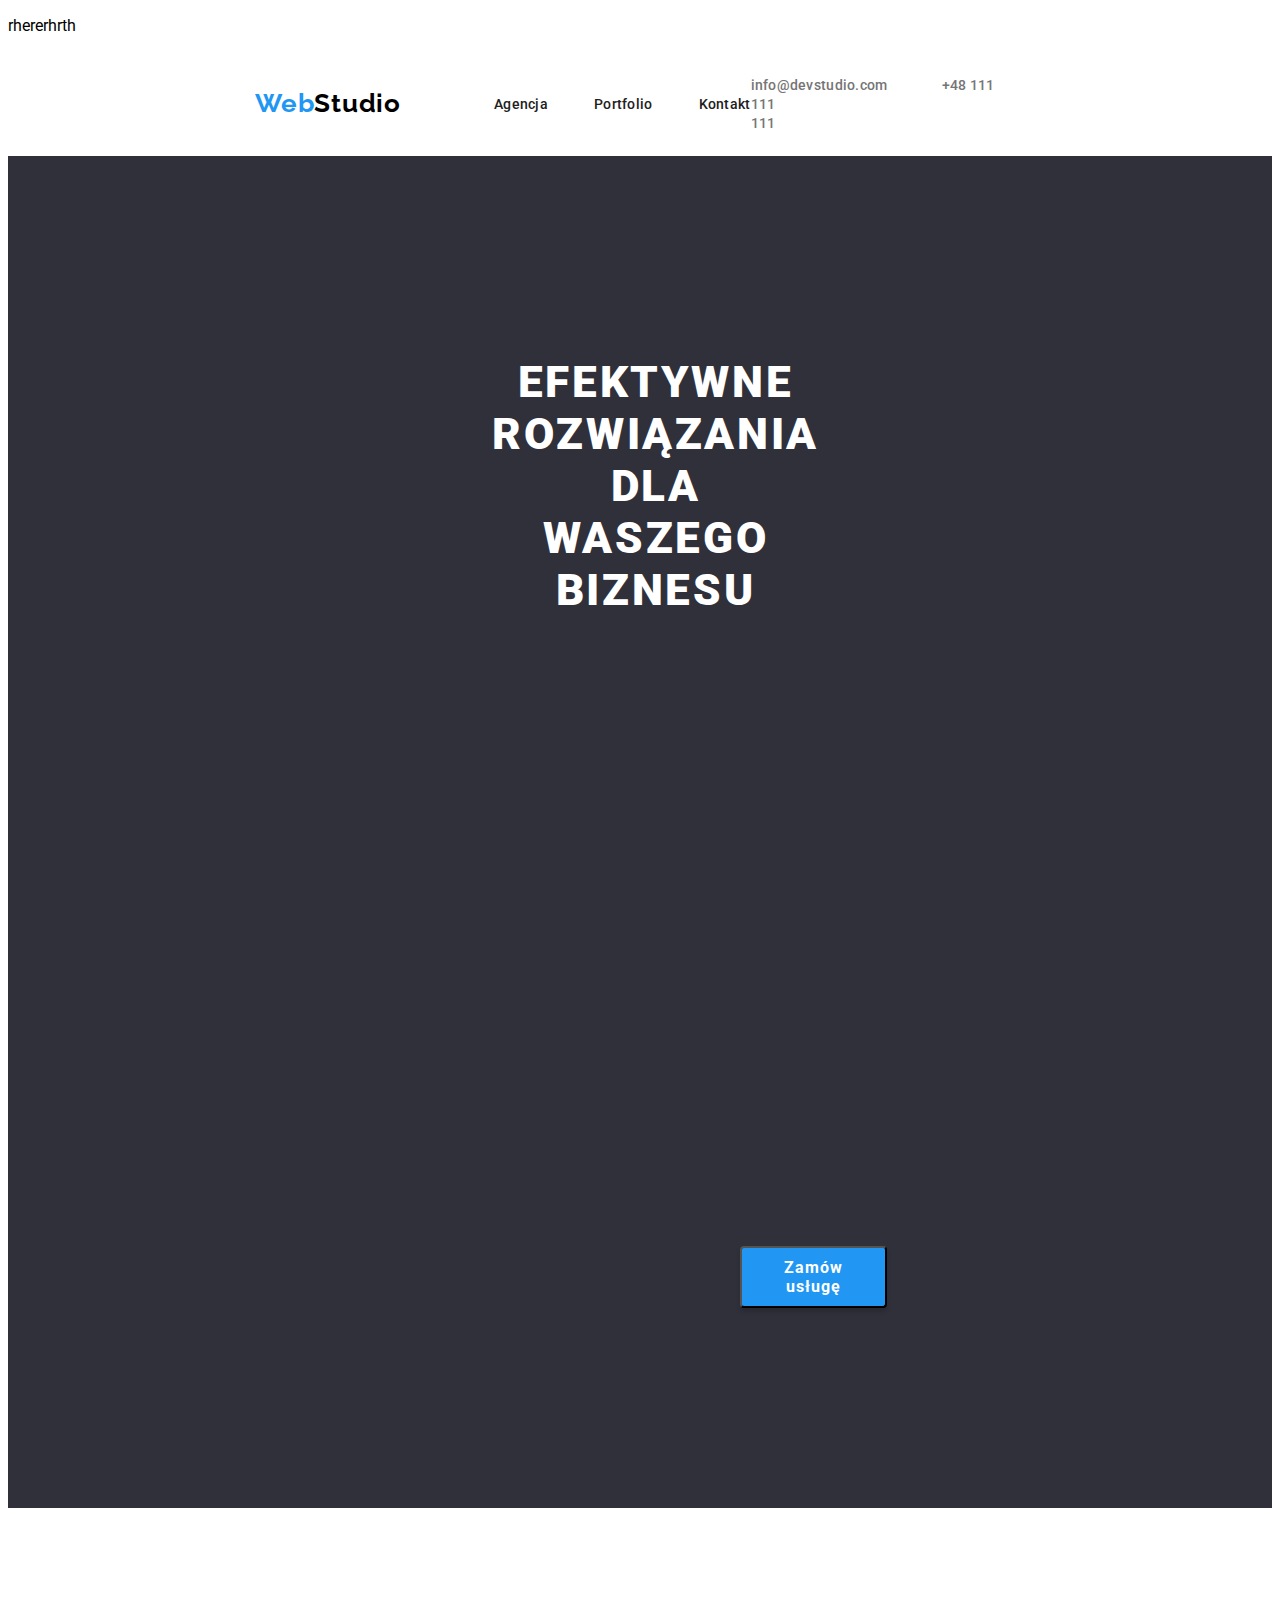
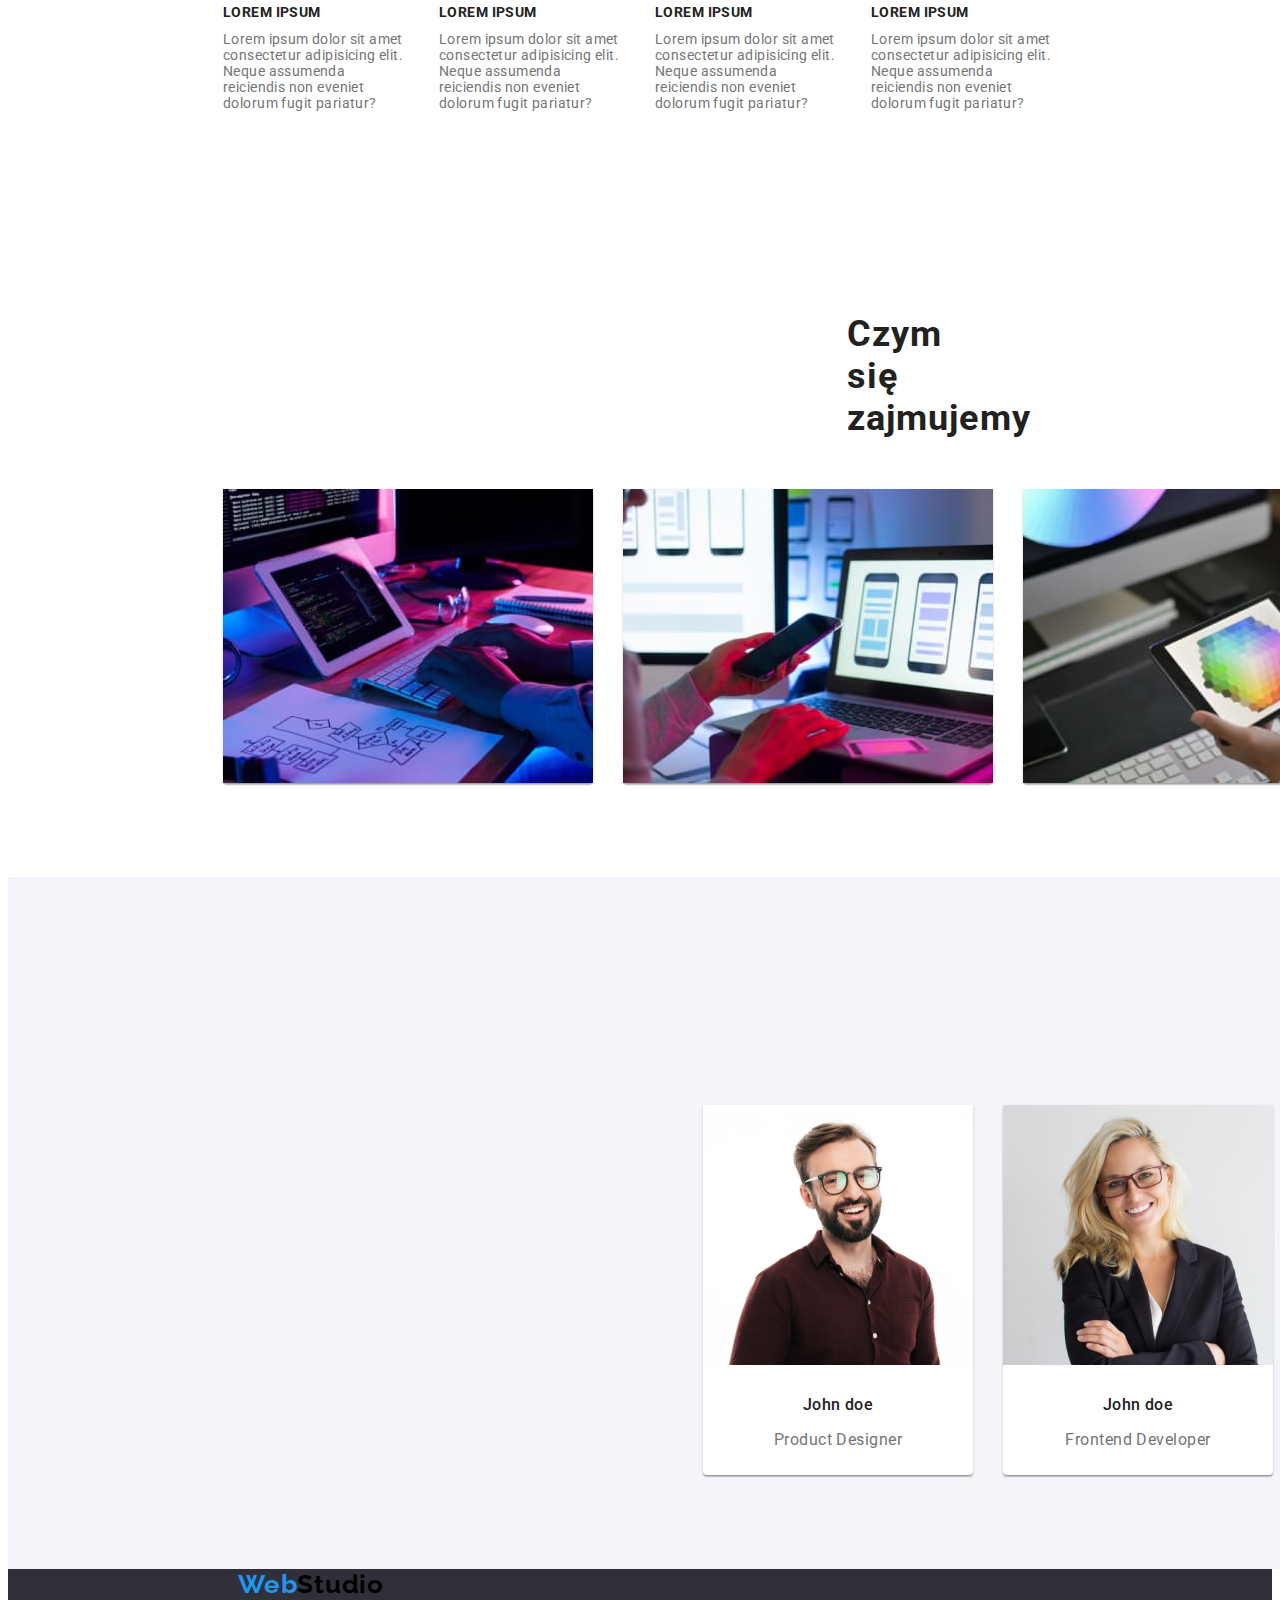
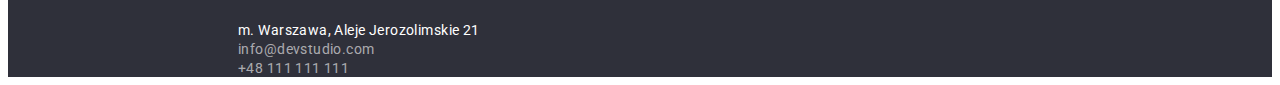
==== index.html @ f0bede50 "Initial commit" ====
<!DOCTYPE html>
<html lang="en">

<head>
    
    <meta charset="UTF-8">
    <meta http-equiv="X-UA-Compatible" content="IE=edge">
    <meta name="viewport" content="width=device-width, initial-scale=1.0">
    <link rel="stylesheet" href="https://cdnjs.cloudflare.com/ajax/libs/modern-normalize/1.0.0/modern-normalize.min.css"
    integrity="sha512-ISS7cAi1PEhQ8jnbJpJZMd29NlhNj4AWYyLOSp2CE/CsHxTCu+r+t0D2yoJudVrd0/8fTVPUVDzY5Tvli75u/g=="
    crossorigin="anonymous">
    <link rel="stylesheet" href="css/styles.css">
    <link rel="preconnect" href="https://fonts.gstatic.com">
    <link href="https://fonts.googleapis.com/css2?family=Roboto:wght@400;500;700;900&display=swap" rel="stylesheet">
    <link rel="preconnect" href="https://fonts.gstatic.com">
    <link href="https://fonts.googleapis.com/css2?family=Raleway:wght@700&display=swap" rel="stylesheet">
    


    <!--  ===TEST FONTS (:root)=== <link rel="preconnect" href="https://fonts.gstatic.com">
    <link href="https://fonts.googleapis.com/css2?family=Dancing+Script:wght@700&display=swap" rel="stylesheet"> -->


    <title>WebStudio/Agencja</title>
</head>

<body>

<!-- HERO -->
<p>rhererhrth</p>
    <header class="header">
    <div class="container">
        <div class="navigation-logo">
        <a class="logo" href="index.html"><span class="web-item">Web</span><span class="studio-item">Studio</span></a>
</div>

        <nav class="first-navigation">
            <ul class="navigation">
                <li class="navigation-list"><a class="sub-navigation" href="index.html">Agencja</a></li>
                <li class="navigation-list"><a class="sub-navigation" href="portfolio.html">Portfolio</a></li>
                <li class="navigation-list"><a class="sub-navigation" href="#">Kontakt</a></li>
            </ul>
        
        </nav>
        <div class="contacts">

            <a class="contacts-item" href="mailto:info@devstudio.com">info@devstudio.com</a>
            <a class="contacts-item" href="tel:+48111111111">+48 111 111 111</a>
        </div>
        
    </div>

    </header>

    <main>

        <!-- NAGŁÓWEK -->
        <section class="big-title">
            <div class="container">
                <h1 class="main-title">EFEKTYWNE ROZWIĄZANIA DLA WASZEGO BIZNESU</h1>
            
        <div class="btn-modal">            
            <button class="btn" type="button">Zamów usługę</button>
            </div>
            </div>
        </section>

        <!-- 4x OPIS -->
        <section class="section">
            <div class="description">
                <ul class="description-list">
                    <li class="title-list"><b class="title-text">LOREM IPSUM</b>
                        <p class="text">Lorem ipsum dolor sit amet consectetur adipisicing elit. Neque assumenda reiciendis non eveniet dolorum fugit pariatur?</p>
                    </li>
                    <li class="title-list"><b class="title-text">LOREM IPSUM</b>
                        <p class="text">Lorem ipsum dolor sit amet consectetur adipisicing elit. Neque assumenda reiciendis non eveniet dolorum fugit pariatur?</p>
                    </li>
                    <li class="title-list"><b class="title-text">LOREM IPSUM</b>
                        <p class="text">Lorem ipsum dolor sit amet consectetur adipisicing elit. Neque assumenda reiciendis non eveniet dolorum fugit
                            pariatur?</p>
                    </li>
                    <li class="title-list"><b class="title-text">LOREM IPSUM</b>
                        <p class="text">Lorem ipsum dolor sit amet consectetur adipisicing elit. Neque assumenda reiciendis non eveniet dolorum fugit
                            pariatur?</p>
                    </li>
                </ul>
            </div>
        </section>

        <!-- CZYM SIĘ ZAJMUJEMY -->
        <section class="section">
            <h2 class="second-title">Czym się zajmujemy</h2>
            <div>
                <ul class="item-list">
                    <li class="image-list"><img src="images/do/planning.jpg" alt="pisze kod na klawiaturze" width="370" height="294"></li>
                    <li class="image-list"><img src="images/do/mobility.jpg" alt="tworzenie aplikacji mobilnych" width="370" height="294"></li>
                    <li class="image-list"><img src="images/do/details.jpg" alt="tworzenie kolorowych projektów" width="370" height="294"></li>
                </ul>
            </div>
        </section>

        <!-- ZESPÓŁ -->
        <section class="team">
            <h2 class="second-title">Nasz zespół</h2>
            <div class="employee">
                <ul class="item-list">
                    <li class="image-list">
                        <img class="image" src="images/team/employee1.jpg" alt="John Doe" width="270" height="260">
                            <h3 class="third-title">John doe</h3>
                            <p class="worker">Product Designer</p>
                    </li>
                    <li class="image-list">
                        <img class="image" src="images/team/employee2.jpg" alt="John Doe" width="270" height="260">
                            <h3 class="third-title">John doe</h3>
                            <p class="worker">Frontend Developer</p>
                    </li>
                    <li class="image-list">
                        <img class="image" src="images/team/employee3.jpg" alt="John Doe" width="270" height="260">
                            <h3 class="third-title">John doe</h3>
                            <p class="worker">Marketing</p>
                    </li>
                    <li class="image-list">
                        <img class="image" src="images/team/employee4.jpg" alt="John Doe" width="270" height="260">
                            <h3 class="third-title">John doe</h3>
                            <p class="worker">UI Designer</p>
                    </li>
                </ul>
            </div>
        </section>

    </main>

    <footer class="background-color-footer">
        <div class="footer-logo">
        <a class="logo" href="index.html"><span class="web-item">Web</span><span class="studio-item">Studio</span></a>
</div>
    <section class="footer">
        <address class="bottom-adress">
           
            <ul class="adress">
                <li class="footer-list"><a class="adress-item map" href="https://goo.gl/maps/Lxkzra3BhB6dTE5c8" target="_blank">m. Warszawa, Aleje Jerozolimskie 21</a></li>
                <li class="footer-list"><a class="adress-item" href="mailto:info@devstudio.com">info@devstudio.com</a></li>
                <li class="footer-list"><a class="adress-item" href="tel:+48111111111">+48 111 111 111</a></li>
            </ul>
        </address>

    </footer>
</section>


    
</body>

</html>
---- css/styles.css ----
:root {
  --main-font: 'Roboto', sans-serif;
  --secondary-font: 'Raleway', sans-serif;
  --main-color: #2196f3;
  /* ---dodatek--- */
  --secondar-color: #cd329a;
}

body {
  font-family: var(--main-font);
  background-color: #ffffff;
}
h1,
h2,
h3,
h4,
h5,
h6 {
  margin: 0;
}
ul,
ol {
  margin: 0;
  padding: 0;
}
p {
  padding: 0;
}
img {
  display: block;
}

.section {
  padding: 94px 215px;
} 
.container {
  /* display:flex; */
  width: 1200px;
  padding: 0 15px;
  align-items: center;
  margin: 0 auto;
}

/* === LOGO/HERO === */
.header .container {
  display: flex;
  align-items: center;
  padding-top: 24px;
  padding-bottom: 24px;
}
.navigation-logo {
  display: flex;
  align-items: center;
}
.logo {
  /* 
    position: absolute;  <-- co to robi? 
    width: 145px;
    height: 31px;
    left: 215px;
    top: 24px;  */

  font-family: var(--secondary-font);
  font-style: normal;
  font-weight: bold;
  font-size: 26px;
  line-height: 1.192;
  letter-spacing: 0.03em;
  text-decoration: none;
  margin-left: 215px;
  margin-right: 93px;
}
.web-item {
  color: var(--main-color);
}
.studio-item {
  color: #000000;
}
/* === END LOGO === */

/* === NAVIGATION === */

.sub-navigation {
  text-decoration: none;
  font-family: var(--main-font);
  font-style: normal;
  font-weight: 500;
  font-size: 14px;
  line-height: 1, 142;
  letter-spacing: 0.02em;
  color: #212121;
  display: flex;
}
.sub-navigation:hover,
.sub-navigation:focus {
  color: var(--main-color);
}
.sub-navigation:active {
  color: var(--secondar-color);
}
.navigation-list:not(:last-child) {
  margin-right: 46px;
}
.navigation {
  cursor: pointer;
  list-style-type: none;
  display: flex;
}

/* === END NAVIGATION === */

/* === CONTACTS ===  (zrobić konkretniejsze klasy - lepsza przejrzystość/modyfikalność kodu) */

.header .contacts {
  margin-left: auto;
}
.contacts {
  list-style-type: none;
  margin-right: 227px;
}
.contacts-item:not(:last-child) {
  margin-right: 50px;
}
.contacts-item {
  color: #757575;
  cursor: pointer;
  text-decoration: none;
  font-family: var(--main-font);
  font-style: normal;
  font-weight: 500;
  font-size: 14px;
  line-height: 1, 142;
  letter-spacing: 0.02em;
  margin-right: 227px;
}
.contacts-item:hover,
.contacts-item:focus {
  color: var(--main-color);
}
.contacts-item:active {
  color: var(--secondar-color);
}

/* === END CONTACTS === */

/* === ADRESS === */
.adress {
  list-style-type: none;
}
.adress-item {
  font-family: var(--main-font);
  font-style: normal;
  font-weight: normal;
  font-size: 14px;
  line-height: 1, 714;
  letter-spacing: 0.03em;
  color: rgba(255, 255, 255, 0.6);
  text-decoration: none;
}
.adress-item:hover,
.adress-item:focus {
  color: var(--main-color);
}
.adress-item:active {
  color: var(--secondar-color);
}
/* nadpisuje klasę "adress-item */
.map {
  font-family: var(--main-font);
  font-style: normal;
  font-weight: normal;
  font-size: 14px;
  line-height: 1, 714;
  letter-spacing: 0.03em;
  color: #ffffff;
}
/*--- DODATEK dla widoczności--- */
.background-color-footer {
  background-color: #2f303a;
}
/* === END ADRESS === */

/* === NAGŁÓWEK === */
.big-title .contacts {
  display: flex;
}
.btn-modal .container {
  display: flex;
  padding: 350px 700px 200px;
}
.main-title {
  font-family: var(--main-font);
  font-style: normal;
  font-weight: 900;
  font-size: 44px;
  line-height: 1, 363;
  text-align: center;
  letter-spacing: 0.06em;
  text-transform: uppercase;
  color: #ffffff;
  display: flex;
  padding: 200px 452px 280px;
}
.big-title {
  /*--- DODATEK dla widoczności--- */
  background-color: #2f303a;
  display: flex;
  align-items: center;
}
.btn-modal {
  padding: 350px 700px 200px;
}
.btn-group {
  display: flex;
  align-items: center;
}
.list:not(:last-child) {
  margin-right: 30px;
}
.btn {
  background: var(--main-color);
  box-shadow: 0px 4px 4px rgba(0, 0, 0, 0.15);
  border-radius: 4px;
  font-family: 'Roboto';
  font-style: normal;
  font-weight: bold;
  font-size: 16px;
  line-height: 1, 875;
  display: flex;
  align-items: center;
  text-align: center;
  letter-spacing: 0.06em;
  color: #ffffff;
  cursor: pointer;
  display: flex;
  align-items: center;
  padding: 10px 42px;
}
.btn:hover,
.btn:focus {
  background: var(--main-color);
}
.btn:active {
  background-color: var(--secondar-color);
}
/* === END NAGŁÓWEK === */

/* === 4X OPIS === */

.description .container {
  display: flex;
  padding: 774px 1474px 215px;
}
.description-list {
  list-style-type: none;
  display: flex;
}
.title-list:not(:last-child) {
  margin-right: 30px;
}
.title-text {
  font-family: var(--main-font);
  font-style: normal;
  font-weight: bold;
  font-size: 14px;
  line-height: 1, 142;
  letter-spacing: 0.03em;
  text-transform: uppercase;
  color: #212121;
}
.text {
  font-family: var(--main-font);
  font-style: normal;
  font-weight: normal;
  font-size: 14px;
  line-height: 1, 714;
  letter-spacing: 0.03em;
  color: #757575;
  margin-top: 10px;
}
/* === END 4X OPIS === */

/* === SECOND TITLE(S) === */
.second-title {
  font-family: var(--main-font);
  font-style: normal;
  font-weight: bold;
  font-size: 36px;
  line-height: 1, 166;
  text-align: center;
  letter-spacing: 0.03em;
  color: #212121;
  margin-bottom: 50px;
  padding-right: 624px;
  padding-left: 624px;
}
/* === END SECOND TITLE(S) === */

/* ===--- CZYM SIĘ ZAJMUJEMY (zdjęcia) /// ZESPÓŁ /// PROJECT/IMAGES---=== */

.item-list {
  list-style-type: none;
  display: flex;
  align-items: center;
}
.image-list:not(:last-child) {
  margin-right: 30px;
}
/* ===--- END CZYM SIĘ ZAJMUJEMY (zdjęcia) /// ZESPÓŁ /// PROJECT/IMAGES ---=== */

/* === ZESPÓŁ ===*/
.projects-title {
  padding-left: 24px;
}
.projects-description {
  padding-left: 24px;
}
.image {
  display: flex;
  align-items: center;
  margin-bottom: 30px;
}
.image-projects {
  margin-bottom: 20px;
}
.image-list {
  background-color: #fff;
  box-shadow: 0px 1px 3px rgba(0, 0, 0, 0.12), 0px 1px 1px rgba(0, 0, 0, 0.14),
    0px 2px 1px rgba(0, 0, 0, 0.2);
  border-radius: 0px 0px 4px 4px;
}
.third-title {
  font-family: var(--main-font);
  font-style: normal;
  font-weight: 500;
  font-size: 16px;
  line-height: 1, 187;
  text-align: center;
  letter-spacing: 0.03em;
  color: #212121;
  margin-bottom: 10px;
}
.worker {
  font-family: var(--main-font);
  font-style: normal;
  font-weight: normal;
  font-size: 16px;
  line-height: 1, 187;
  text-align: center;
  letter-spacing: 0.03em;
  color: #757575;
  padding-bottom: 10px;
}
.team {
  background-color: #f5f4fa;
  padding: 94px 695px;
}
/* === END ZESPÓŁ ===*/

/* === BUTTON GROUP === */
.btn-group {
  list-style-type: none;
}
.btn-item {
  background: #f5f4fa;
  border-radius: 4px;
  cursor: pointer;
  font-family: var(--main-font);
  font-style: normal;
  font-weight: 500;
  font-size: 16px;
  line-height: 1, 625;
  text-align: center;
  letter-spacing: 0.03em;
  color: #212121;
}
.btn-item:hover,
.btn-item:focus {
  background-color: var(--main-color);
}
.btn-item:active {
  background-color: var(--secondar-color);
}
/* === END BUTTON GROUP === */

/* PROJECTS/IMAGES */
.image-projects {
  width: 370px;
  height: 294px;
}
.projects-title {
  font-family: var(--main-font);
  font-style: normal;
  font-weight: bold;
  font-size: 18px;
  line-height: 2;
  letter-spacing: 0.06em;
  color: #212121;
  margin-bottom: 4px;
}
.projects-description {
  font-family: var(--main-font);
  font-style: normal;
  font-weight: normal;
  font-size: 16px;
  line-height: 1, 875;
  letter-spacing: 0.03em;
  color: #757575;
  padding-bottom: 20px;
}
/* END PROJECTS/IMAGES */

/* ===== FOOTER ===== */
.footer-logo {
  padding-left: 15px;
  margin-bottom: 20px;
}
.adress {
  padding-left: 15px;
  margin-left: 215px;
}
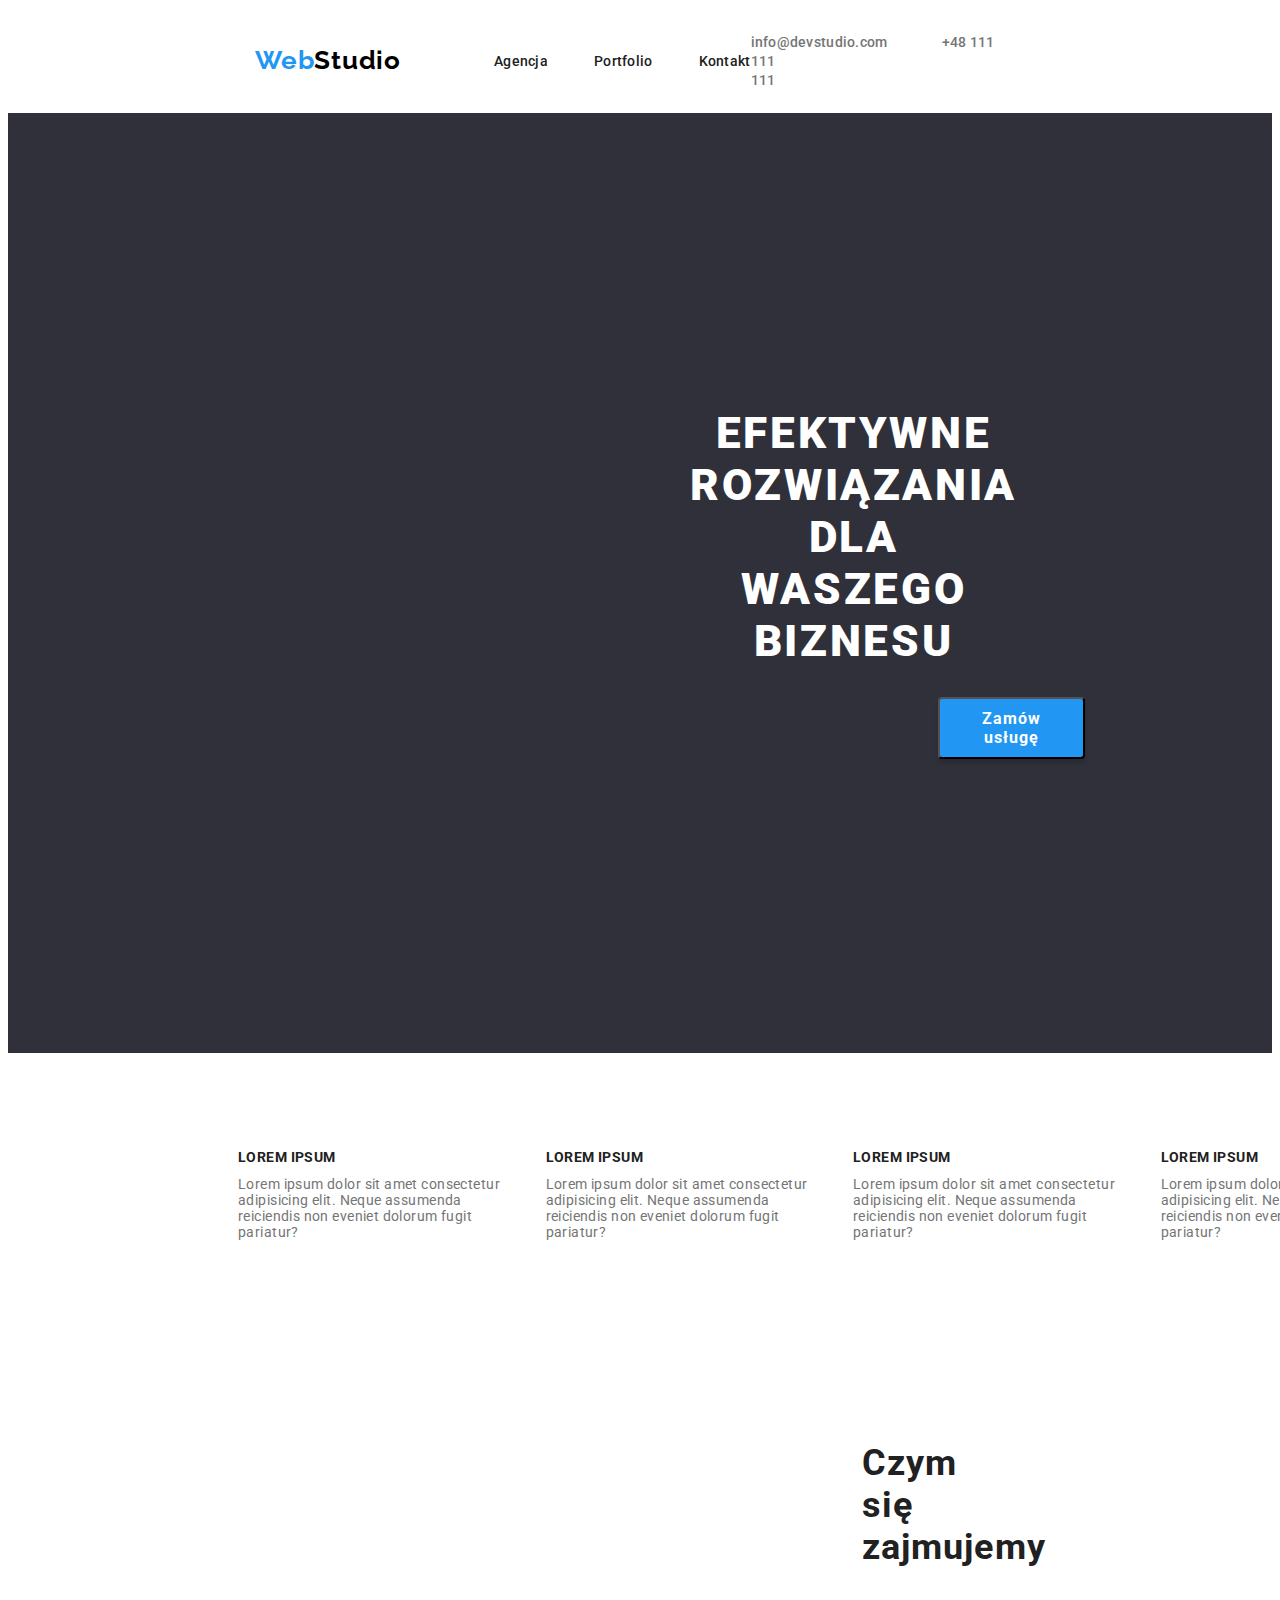
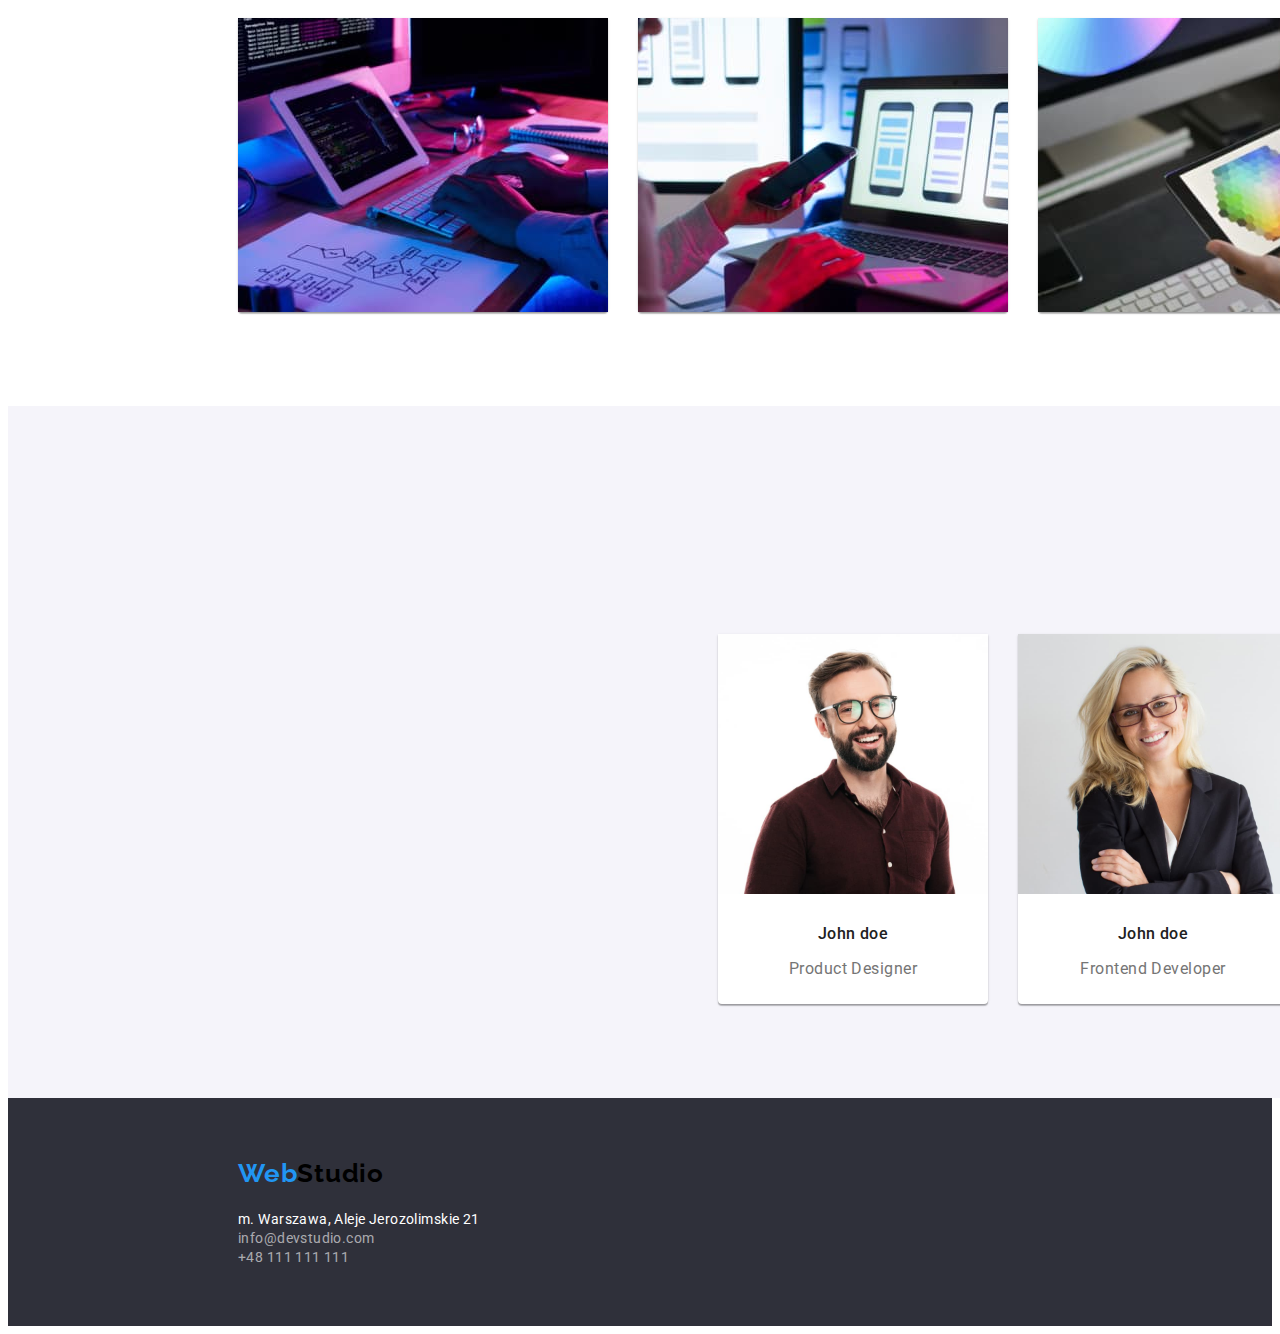
==== commit d2aa077d: "changes position css/flex wrap" ====
--- a/index.html
+++ b/index.html
@@ -27,7 +27,6 @@
 <body>
 
 <!-- HERO -->
-<p>rhererhrth</p>
     <header class="header">
     <div class="container">
         <div class="navigation-logo">
@@ -55,7 +54,7 @@
     <main>
 
         <!-- NAGŁÓWEK -->
-        <section class="big-title">
+        <section class="big-title section">
             <div class="container">
                 <h1 class="main-title">EFEKTYWNE ROZWIĄZANIA DLA WASZEGO BIZNESU</h1>
             
@@ -67,6 +66,7 @@
 
         <!-- 4x OPIS -->
         <section class="section">
+            <div class="container">
             <div class="description">
                 <ul class="description-list">
                     <li class="title-list"><b class="title-text">LOREM IPSUM</b>
@@ -85,10 +85,12 @@
                     </li>
                 </ul>
             </div>
+            </div>
         </section>
 
         <!-- CZYM SIĘ ZAJMUJEMY -->
         <section class="section">
+            <div class="container">
             <h2 class="second-title">Czym się zajmujemy</h2>
             <div>
                 <ul class="item-list">
@@ -97,10 +99,12 @@
                     <li class="image-list"><img src="images/do/details.jpg" alt="tworzenie kolorowych projektów" width="370" height="294"></li>
                 </ul>
             </div>
+            </div>
         </section>
 
         <!-- ZESPÓŁ -->
         <section class="team">
+            <div class="container">
             <h2 class="second-title">Nasz zespół</h2>
             <div class="employee">
                 <ul class="item-list">
@@ -125,6 +129,7 @@
                             <p class="worker">UI Designer</p>
                     </li>
                 </ul>
+            </div>
             </div>
         </section>
 
--- a/css/styles.css
+++ b/css/styles.css
@@ -181,13 +181,6 @@
 /* === END ADRESS === */
 
 /* === NAGŁÓWEK === */
-.big-title .contacts {
-  display: flex;
-}
-.btn-modal .container {
-  display: flex;
-  padding: 350px 700px 200px;
-}
 .main-title {
   font-family: var(--main-font);
   font-style: normal;
@@ -199,7 +192,7 @@
   text-transform: uppercase;
   color: #ffffff;
   display: flex;
-  padding: 200px 452px 280px;
+  padding: 200px 452px 30px;
 }
 .big-title {
   /*--- DODATEK dla widoczności--- */
@@ -208,11 +201,11 @@
   align-items: center;
 }
 .btn-modal {
-  padding: 350px 700px 200px;
+  padding: 0 700px 200px 700px;
+  display: flex;
 }
 .btn-group {
   display: flex;
-  align-items: center;
 }
 .list:not(:last-child) {
   margin-right: 30px;
@@ -302,6 +295,7 @@
   list-style-type: none;
   display: flex;
   align-items: center;
+  flex-wrap: wrap;
 }
 .image-list:not(:last-child) {
   margin-right: 30px;
@@ -413,9 +407,13 @@
 /* ===== FOOTER ===== */
 .footer-logo {
   padding-left: 15px;
+  padding-top: 60px;
   margin-bottom: 20px;
 }
 .adress {
   padding-left: 15px;
   margin-left: 215px;
 }
+.background-color-footer {
+  padding-bottom: 60px;
+}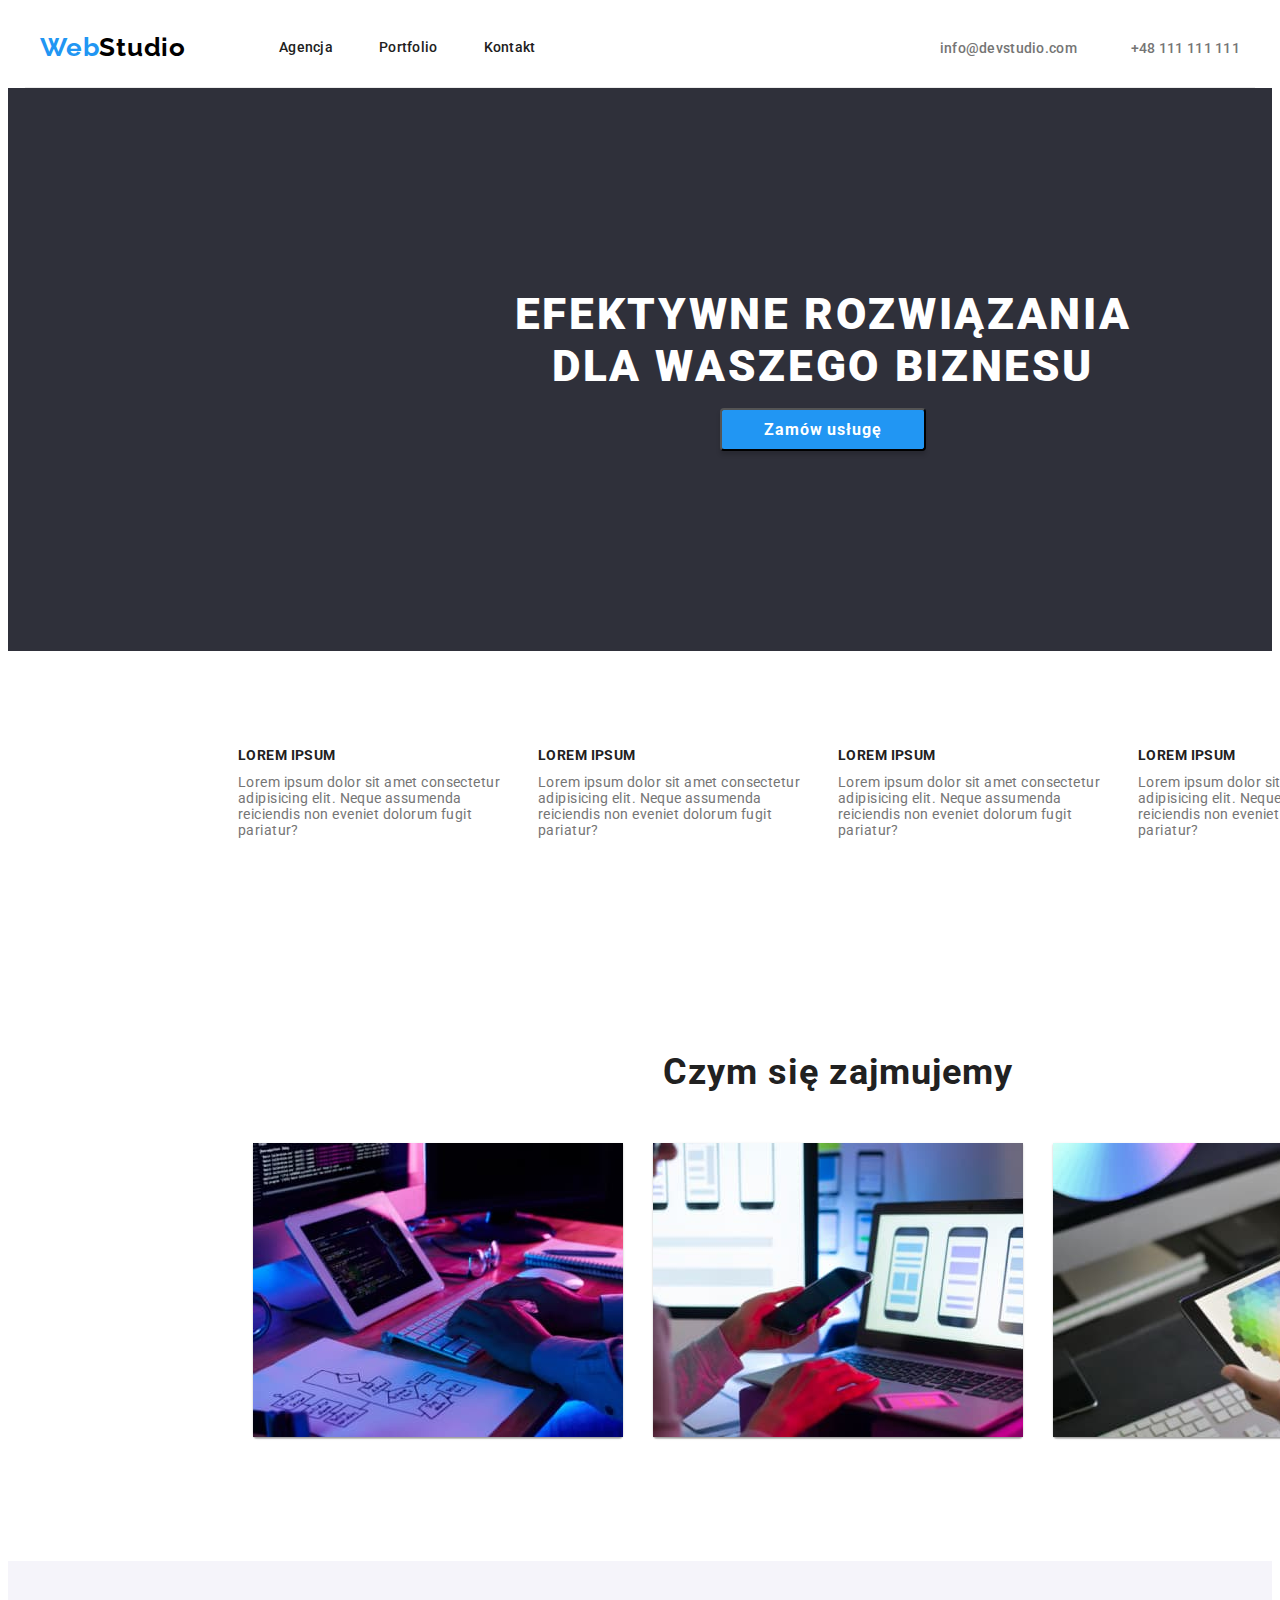
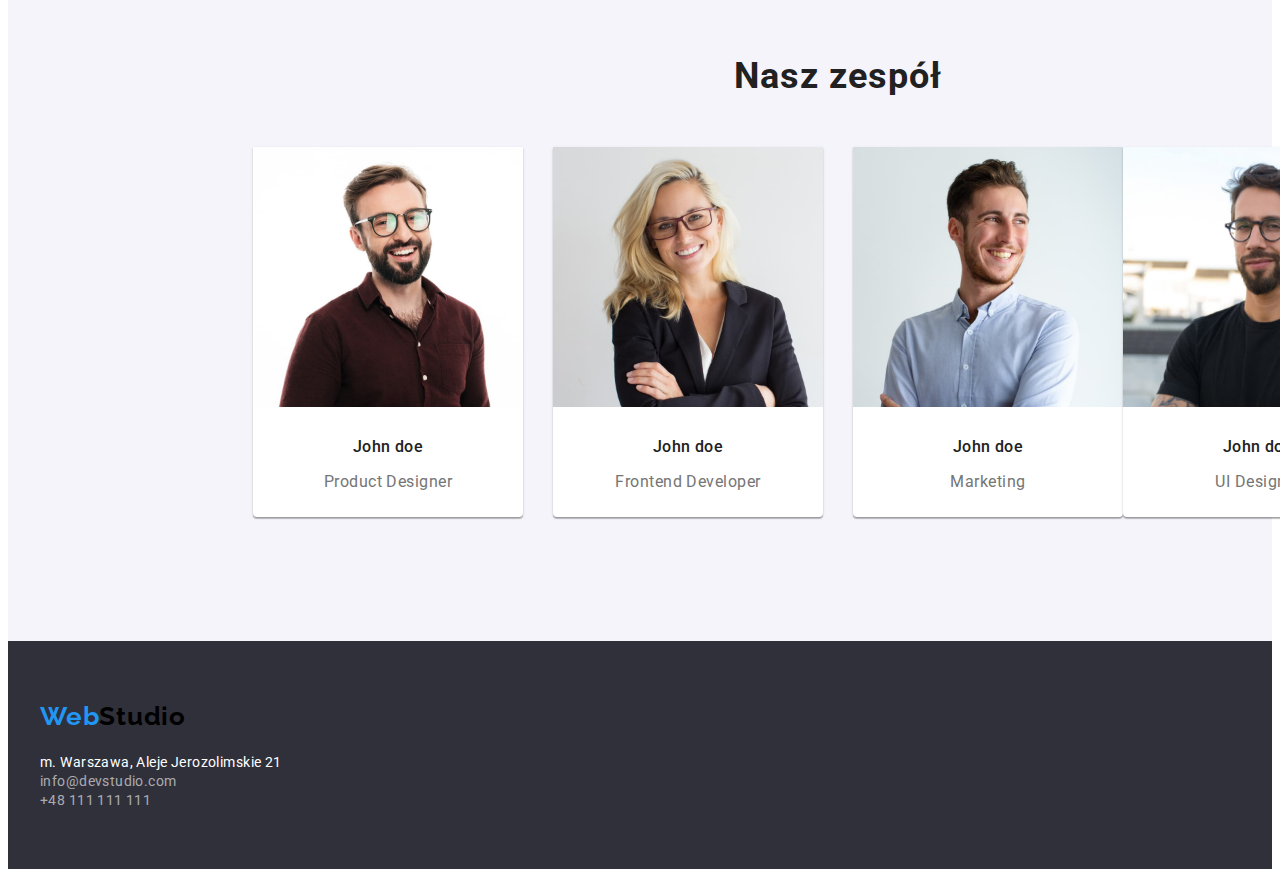
==== commit a1aaf2e0: "element positioning (header/main-title/image grid" ====
--- a/index.html
+++ b/index.html
@@ -136,10 +136,12 @@
     </main>
 
     <footer class="background-color-footer">
+        <div class="container">
         <div class="footer-logo">
         <a class="logo" href="index.html"><span class="web-item">Web</span><span class="studio-item">Studio</span></a>
 </div>
-    <section class="footer">
+    
+        
         <address class="bottom-adress">
            
             <ul class="adress">
@@ -148,12 +150,9 @@
                 <li class="footer-list"><a class="adress-item" href="tel:+48111111111">+48 111 111 111</a></li>
             </ul>
         </address>
-
-    </footer>
-</section>
-
-
-    
+</div>
+</footer>
+   
 </body>
 
 </html>--- a/css/styles.css
+++ b/css/styles.css
@@ -32,7 +32,7 @@
 
 .section {
   padding: 94px 215px;
-} 
+}
 .container {
   /* display:flex; */
   width: 1200px;
@@ -47,6 +47,7 @@
   align-items: center;
   padding-top: 24px;
   padding-bottom: 24px;
+  border-bottom: 1px solid #ececec;
 }
 .navigation-logo {
   display: flex;
@@ -67,7 +68,6 @@
   line-height: 1.192;
   letter-spacing: 0.03em;
   text-decoration: none;
-  margin-left: 215px;
   margin-right: 93px;
 }
 .web-item {
@@ -86,7 +86,7 @@
   font-style: normal;
   font-weight: 500;
   font-size: 14px;
-  line-height: 1, 142;
+  line-height: 1 142;
   letter-spacing: 0.02em;
   color: #212121;
   display: flex;
@@ -116,7 +116,6 @@
 }
 .contacts {
   list-style-type: none;
-  margin-right: 227px;
 }
 .contacts-item:not(:last-child) {
   margin-right: 50px;
@@ -129,9 +128,8 @@
   font-style: normal;
   font-weight: 500;
   font-size: 14px;
-  line-height: 1, 142;
+  line-height: 1 142;
   letter-spacing: 0.02em;
-  margin-right: 227px;
 }
 .contacts-item:hover,
 .contacts-item:focus {
@@ -152,7 +150,7 @@
   font-style: normal;
   font-weight: normal;
   font-size: 14px;
-  line-height: 1, 714;
+  line-height: 1 714;
   letter-spacing: 0.03em;
   color: rgba(255, 255, 255, 0.6);
   text-decoration: none;
@@ -170,7 +168,7 @@
   font-style: normal;
   font-weight: normal;
   font-size: 14px;
-  line-height: 1, 714;
+  line-height: 1 714;
   letter-spacing: 0.03em;
   color: #ffffff;
 }
@@ -186,23 +184,27 @@
   font-style: normal;
   font-weight: 900;
   font-size: 44px;
-  line-height: 1, 363;
+  line-height: 1 363;
   text-align: center;
   letter-spacing: 0.06em;
   text-transform: uppercase;
   color: #ffffff;
-  display: flex;
-  padding: 200px 452px 30px;
+  margin: auto;
+  display: flex;
+  /* justify-content: center; */
+  width: 696px;
+  height: 120px;
 }
 .big-title {
   /*--- DODATEK dla widoczności--- */
   background-color: #2f303a;
   display: flex;
-  align-items: center;
+  padding: 200px 452px;
 }
 .btn-modal {
-  padding: 0 700px 200px 700px;
-  display: flex;
+  /* padding: 0 700px 200px 700px; */
+  display: flex;
+  justify-content: center;
 }
 .btn-group {
   display: flex;
@@ -210,6 +212,7 @@
 .list:not(:last-child) {
   margin-right: 30px;
 }
+
 .btn {
   background: var(--main-color);
   box-shadow: 0px 4px 4px rgba(0, 0, 0, 0.15);
@@ -218,9 +221,7 @@
   font-style: normal;
   font-weight: bold;
   font-size: 16px;
-  line-height: 1, 875;
-  display: flex;
-  align-items: center;
+  line-height: 1 875;
   text-align: center;
   letter-spacing: 0.06em;
   color: #ffffff;
@@ -242,7 +243,7 @@
 
 .description .container {
   display: flex;
-  padding: 774px 1474px 215px;
+  padding-bottom: -1;
 }
 .description-list {
   list-style-type: none;
@@ -256,7 +257,7 @@
   font-style: normal;
   font-weight: bold;
   font-size: 14px;
-  line-height: 1, 142;
+  line-height: 1 142;
   letter-spacing: 0.03em;
   text-transform: uppercase;
   color: #212121;
@@ -266,10 +267,12 @@
   font-style: normal;
   font-weight: normal;
   font-size: 14px;
-  line-height: 1, 714;
+  line-height: 1 714;
   letter-spacing: 0.03em;
   color: #757575;
   margin-top: 10px;
+  width: 270px;
+  height: 75px;
 }
 /* === END 4X OPIS === */
 
@@ -279,13 +282,15 @@
   font-style: normal;
   font-weight: bold;
   font-size: 36px;
-  line-height: 1, 166;
+  line-height: 1 166;
   text-align: center;
   letter-spacing: 0.03em;
   color: #212121;
   margin-bottom: 50px;
-  padding-right: 624px;
-  padding-left: 624px;
+
+  justify-content: center;
+  /* padding-right: 624px;
+  padding-left: 624px; */
 }
 /* === END SECOND TITLE(S) === */
 
@@ -294,10 +299,15 @@
 .item-list {
   list-style-type: none;
   display: flex;
-  align-items: center;
   flex-wrap: wrap;
-}
-.image-list:not(:last-child) {
+  /* === align-items: center CZY justify-content: center === */
+  justify-content: center;
+}
+/* === jak to inaczej zapisać? ============================= */
+.image-list:nth-of-type(3n + 1) {
+  margin-right: 30px;
+}
+.image-list:nth-of-type(3n + 2) {
   margin-right: 30px;
 }
 /* ===--- END CZYM SIĘ ZAJMUJEMY (zdjęcia) /// ZESPÓŁ /// PROJECT/IMAGES ---=== */
@@ -322,13 +332,14 @@
   box-shadow: 0px 1px 3px rgba(0, 0, 0, 0.12), 0px 1px 1px rgba(0, 0, 0, 0.14),
     0px 2px 1px rgba(0, 0, 0, 0.2);
   border-radius: 0px 0px 4px 4px;
+  margin-bottom: 30px;
 }
 .third-title {
   font-family: var(--main-font);
   font-style: normal;
   font-weight: 500;
   font-size: 16px;
-  line-height: 1, 187;
+  line-height: 1 187;
   text-align: center;
   letter-spacing: 0.03em;
   color: #212121;
@@ -339,7 +350,7 @@
   font-style: normal;
   font-weight: normal;
   font-size: 16px;
-  line-height: 1, 187;
+  line-height: 1 187;
   text-align: center;
   letter-spacing: 0.03em;
   color: #757575;
@@ -347,13 +358,14 @@
 }
 .team {
   background-color: #f5f4fa;
-  padding: 94px 695px;
+  padding: 94px 215px;
 }
 /* === END ZESPÓŁ ===*/
 
 /* === BUTTON GROUP === */
 .btn-group {
   list-style-type: none;
+  justify-content: center;
 }
 .btn-item {
   background: #f5f4fa;
@@ -363,7 +375,7 @@
   font-style: normal;
   font-weight: 500;
   font-size: 16px;
-  line-height: 1, 625;
+  line-height: 1 625;
   text-align: center;
   letter-spacing: 0.03em;
   color: #212121;
@@ -397,7 +409,7 @@
   font-style: normal;
   font-weight: normal;
   font-size: 16px;
-  line-height: 1, 875;
+  line-height: 1 875;
   letter-spacing: 0.03em;
   color: #757575;
   padding-bottom: 20px;
@@ -406,14 +418,12 @@
 
 /* ===== FOOTER ===== */
 .footer-logo {
-  padding-left: 15px;
   padding-top: 60px;
   margin-bottom: 20px;
 }
-.adress {
-  padding-left: 15px;
-  margin-left: 215px;
-}
 .background-color-footer {
   padding-bottom: 60px;
-}+  padding-left: 15px;
+  padding-right: 15px;
+}
+/* ============================ */
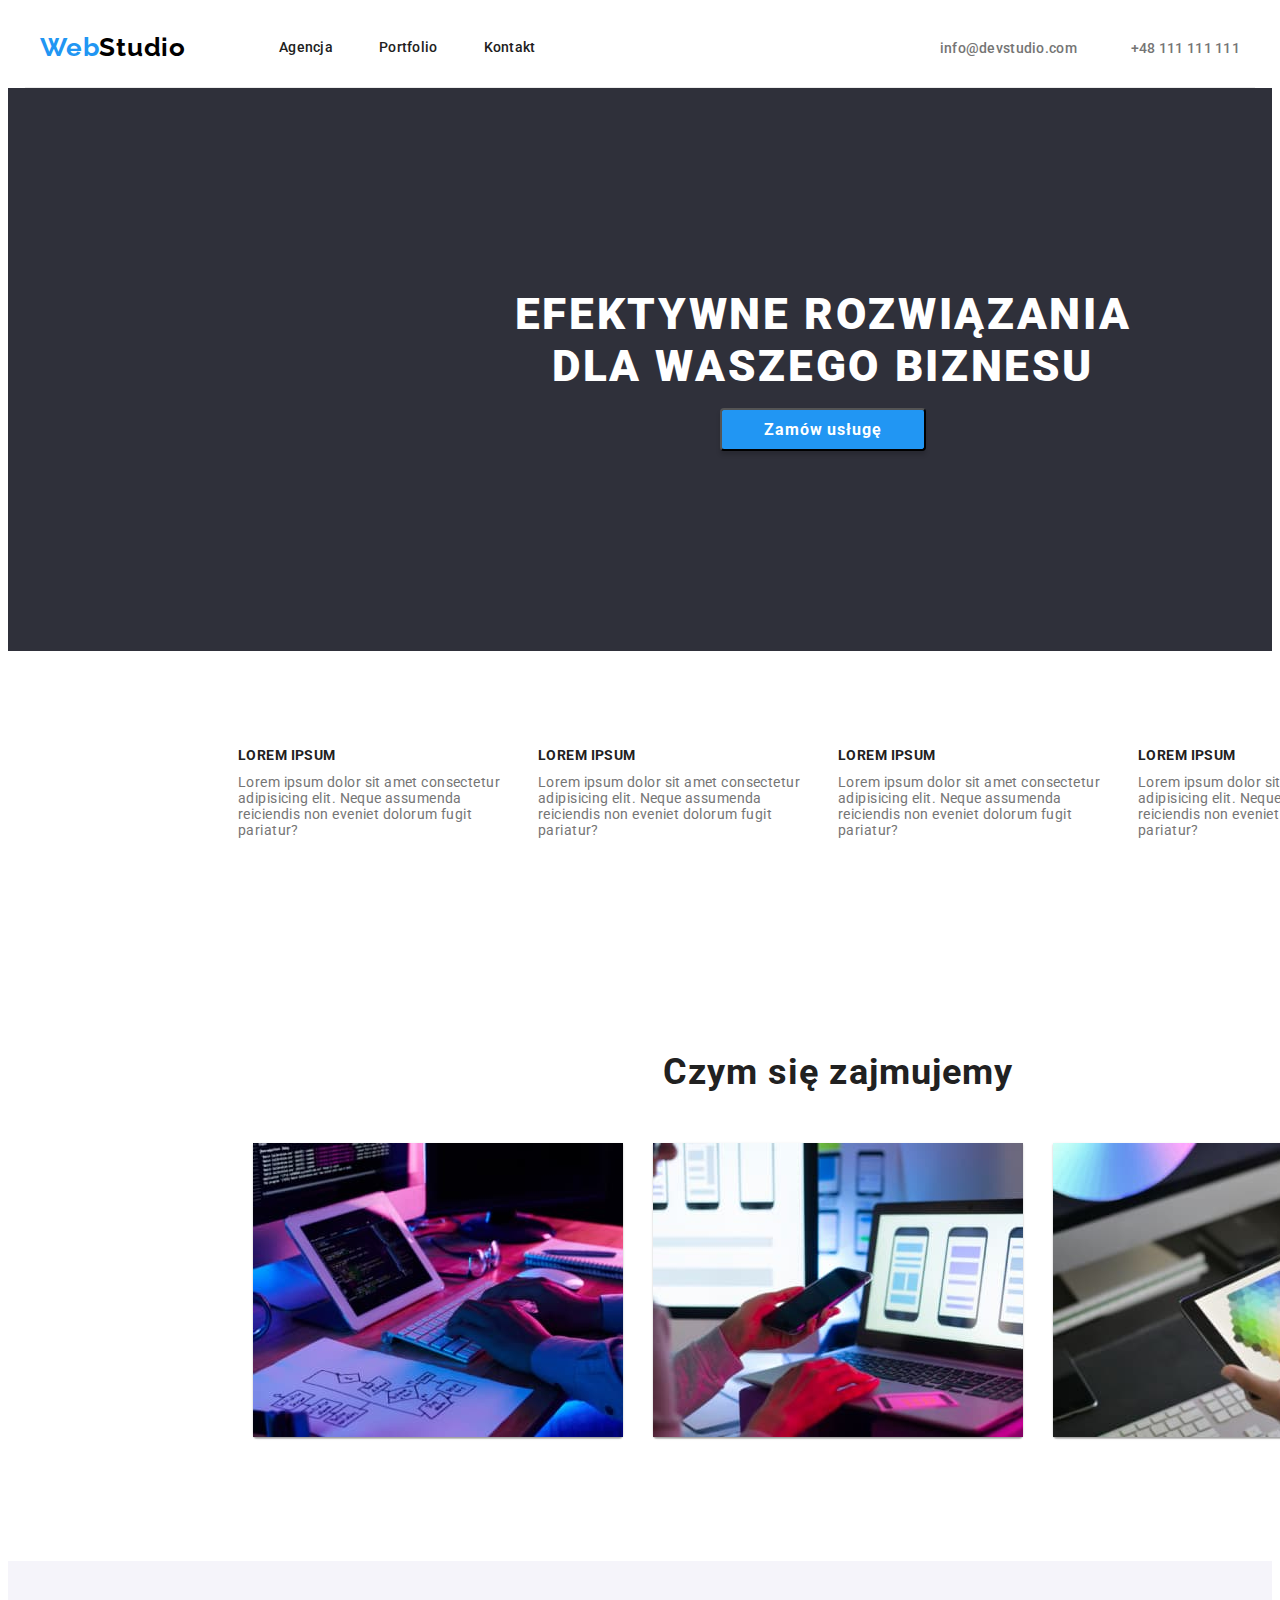
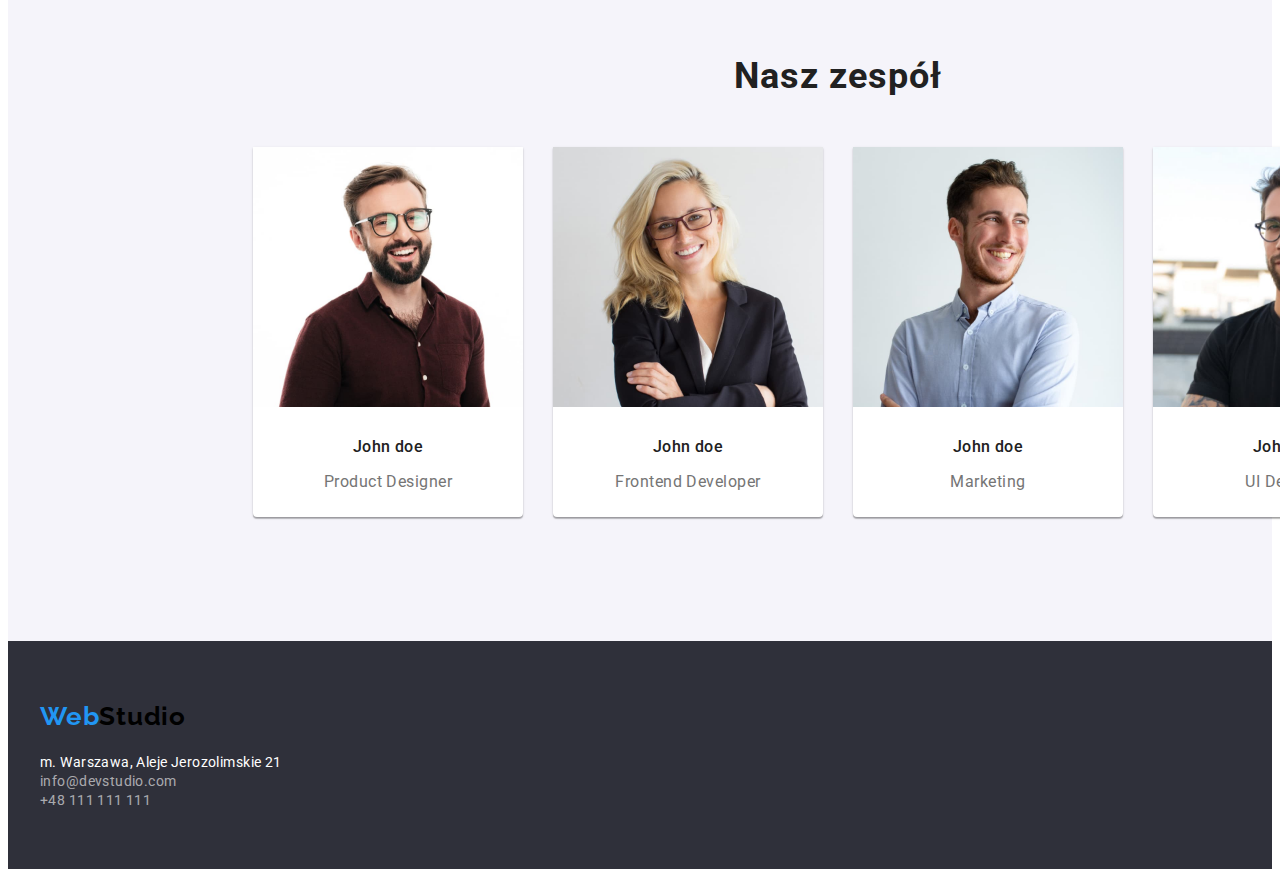
==== commit d2f98d72: "list changes (margin-right)" ====
--- a/index.html
+++ b/index.html
@@ -94,9 +94,9 @@
             <h2 class="second-title">Czym się zajmujemy</h2>
             <div>
                 <ul class="item-list">
-                    <li class="image-list"><img src="images/do/planning.jpg" alt="pisze kod na klawiaturze" width="370" height="294"></li>
-                    <li class="image-list"><img src="images/do/mobility.jpg" alt="tworzenie aplikacji mobilnych" width="370" height="294"></li>
-                    <li class="image-list"><img src="images/do/details.jpg" alt="tworzenie kolorowych projektów" width="370" height="294"></li>
+                    <li class="image-list list"><img src="images/do/planning.jpg" alt="pisze kod na klawiaturze" width="370" height="294"></li>
+                    <li class="image-list list"><img src="images/do/mobility.jpg" alt="tworzenie aplikacji mobilnych" width="370" height="294"></li>
+                    <li class="image-list list"><img src="images/do/details.jpg" alt="tworzenie kolorowych projektów" width="370" height="294"></li>
                 </ul>
             </div>
             </div>
@@ -108,22 +108,22 @@
             <h2 class="second-title">Nasz zespół</h2>
             <div class="employee">
                 <ul class="item-list">
-                    <li class="image-list">
+                    <li class="image-list list">
                         <img class="image" src="images/team/employee1.jpg" alt="John Doe" width="270" height="260">
                             <h3 class="third-title">John doe</h3>
                             <p class="worker">Product Designer</p>
                     </li>
-                    <li class="image-list">
+                    <li class="image-list list">
                         <img class="image" src="images/team/employee2.jpg" alt="John Doe" width="270" height="260">
                             <h3 class="third-title">John doe</h3>
                             <p class="worker">Frontend Developer</p>
                     </li>
-                    <li class="image-list">
+                    <li class="image-list list">
                         <img class="image" src="images/team/employee3.jpg" alt="John Doe" width="270" height="260">
                             <h3 class="third-title">John doe</h3>
                             <p class="worker">Marketing</p>
                     </li>
-                    <li class="image-list">
+                    <li class="image-list list">
                         <img class="image" src="images/team/employee4.jpg" alt="John Doe" width="270" height="260">
                             <h3 class="third-title">John doe</h3>
                             <p class="worker">UI Designer</p>
--- a/css/styles.css
+++ b/css/styles.css
@@ -243,7 +243,6 @@
 
 .description .container {
   display: flex;
-  padding-bottom: -1;
 }
 .description-list {
   list-style-type: none;
@@ -295,7 +294,7 @@
 /* === END SECOND TITLE(S) === */
 
 /* ===--- CZYM SIĘ ZAJMUJEMY (zdjęcia) /// ZESPÓŁ /// PROJECT/IMAGES---=== */
-
+/*  ---=== LISTY (różne) ===--- */
 .item-list {
   list-style-type: none;
   display: flex;
@@ -303,13 +302,26 @@
   /* === align-items: center CZY justify-content: center === */
   justify-content: center;
 }
+.photo-list:nth-of-type(3n + 1) {
+  margin-right: 30px;
+} 
+.photo-list:nth-of-type(3n + 2) {
+  margin-right: 30px;
+} 
+
+.portfolio-list {
+  list-style-type: none;
+  display: flex;
+  flex-wrap: wrap;
+  justify-content: center;
+}
 /* === jak to inaczej zapisać? ============================= */
-.image-list:nth-of-type(3n + 1) {
+/* .image-list:nth-of-type(3n + 1) {
   margin-right: 30px;
 }
 .image-list:nth-of-type(3n + 2) {
   margin-right: 30px;
-}
+} */
 /* ===--- END CZYM SIĘ ZAJMUJEMY (zdjęcia) /// ZESPÓŁ /// PROJECT/IMAGES ---=== */
 
 /* === ZESPÓŁ ===*/
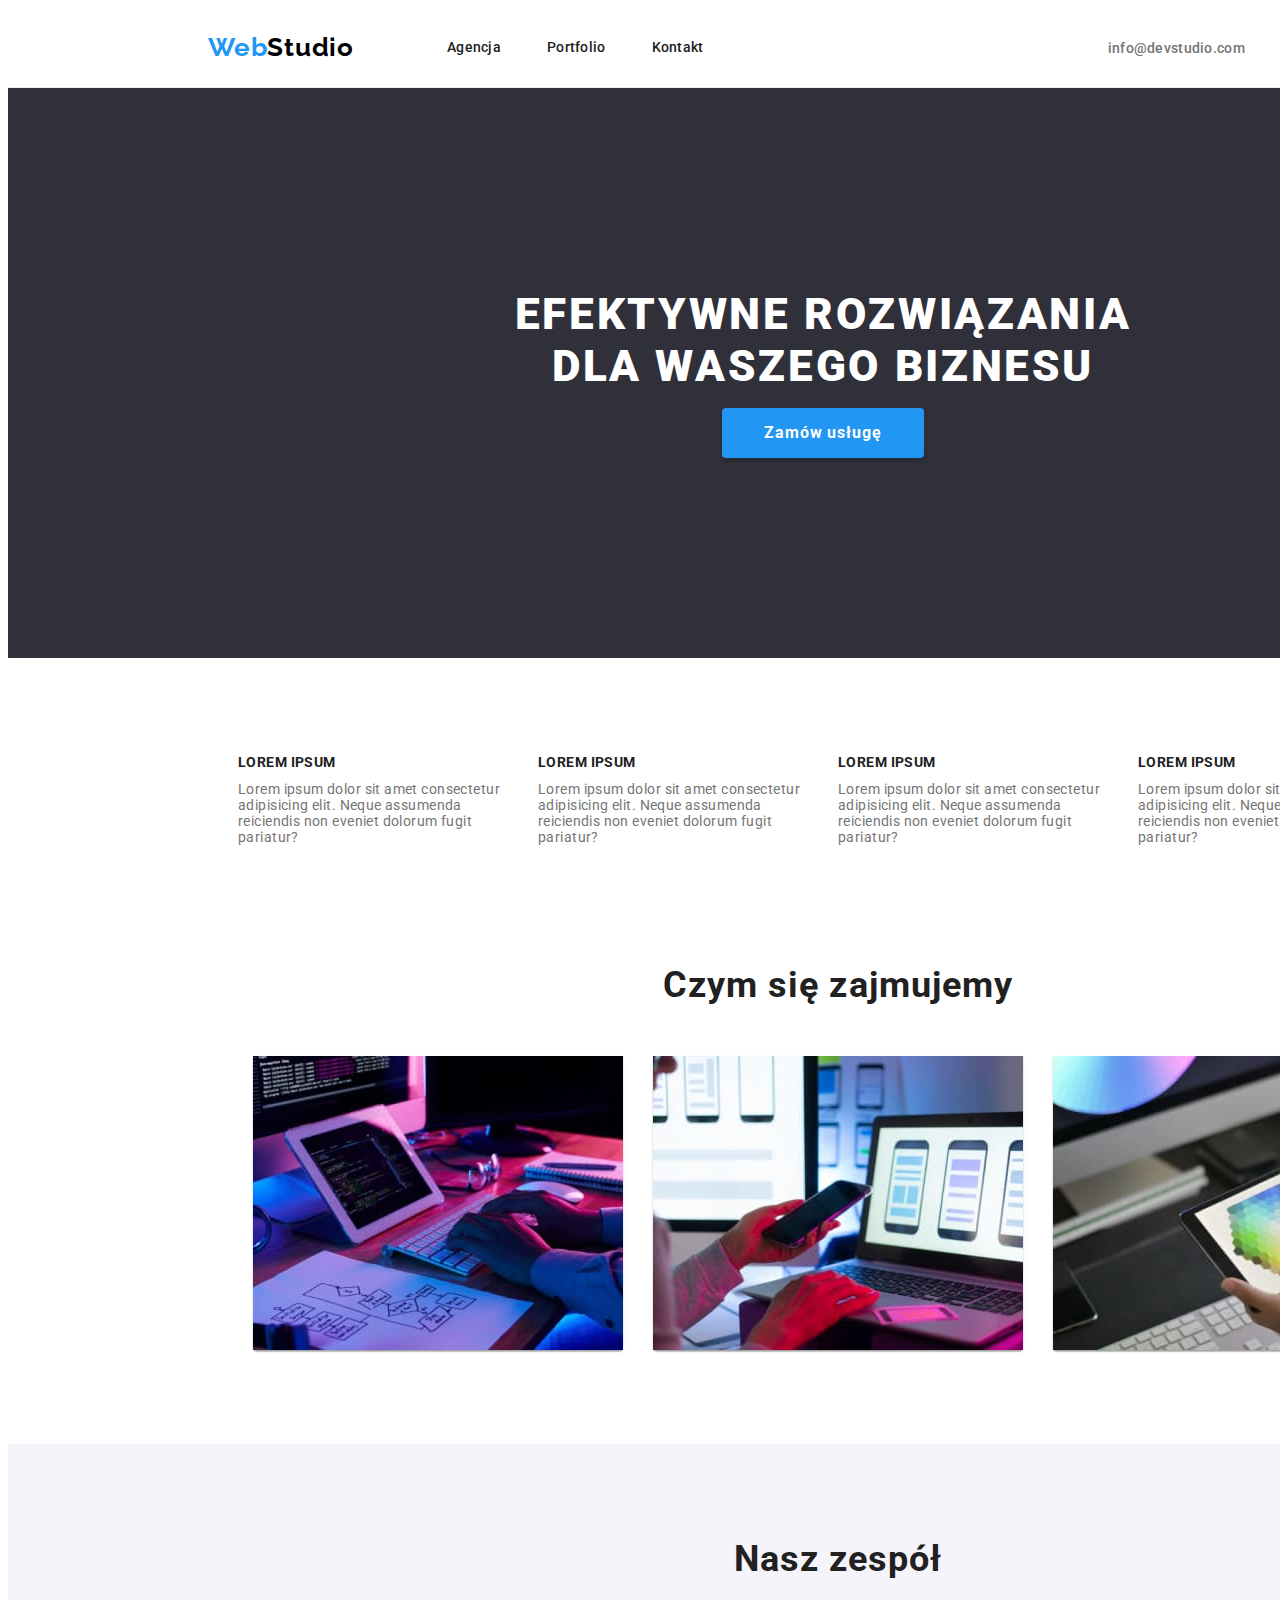
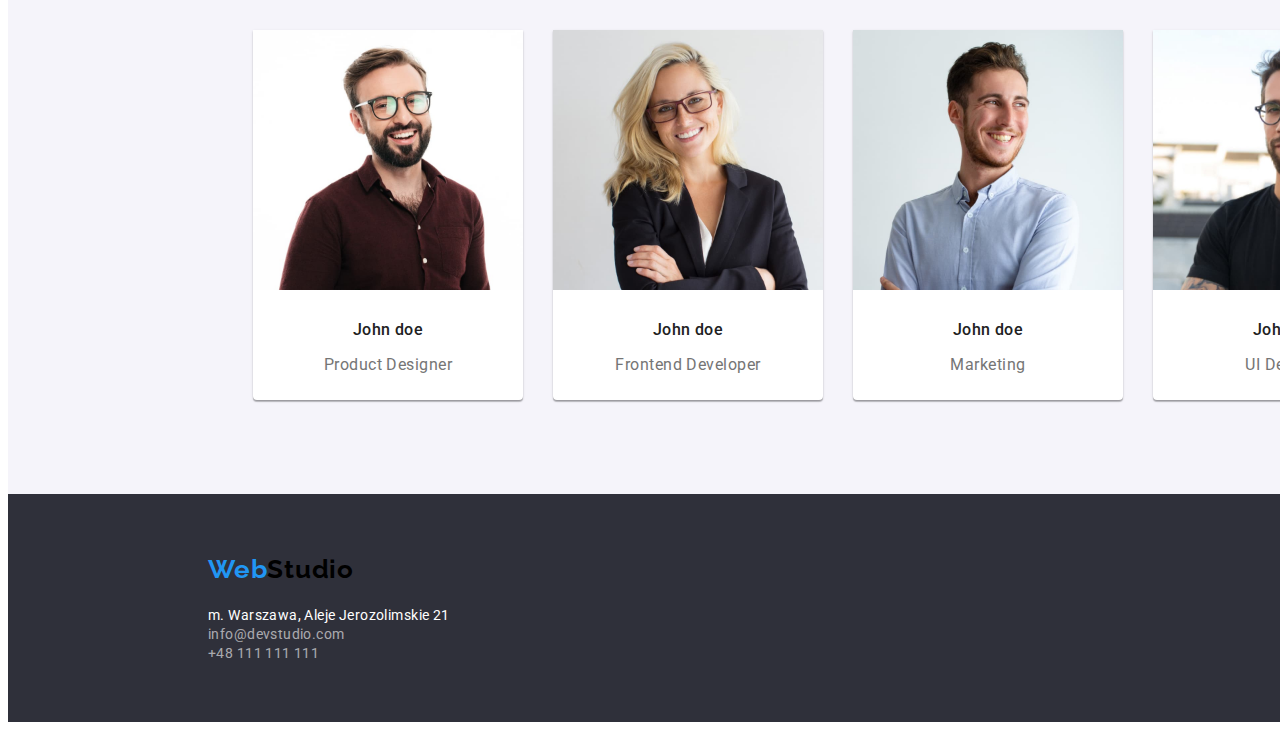
==== commit ca382ae7: "little changes sections (names/paddings)" ====
--- a/index.html
+++ b/index.html
@@ -21,7 +21,7 @@
     <link href="https://fonts.googleapis.com/css2?family=Dancing+Script:wght@700&display=swap" rel="stylesheet"> -->
 
 
-    <title>WebStudio/Agencja</title>
+    <title>WebStudio/Agencja/Main</title>
 </head>
 
 <body>
@@ -65,7 +65,7 @@
         </section>
 
         <!-- 4x OPIS -->
-        <section class="section">
+        <section class="description-four-times section">
             <div class="container">
             <div class="description">
                 <ul class="description-list">
@@ -89,10 +89,11 @@
         </section>
 
         <!-- CZYM SIĘ ZAJMUJEMY -->
-        <section class="section">
+        <section class="what-we-do section">
             <div class="container">
+            <div class="what-we-do-second">
             <h2 class="second-title">Czym się zajmujemy</h2>
-            <div>
+                
                 <ul class="item-list">
                     <li class="image-list list"><img src="images/do/planning.jpg" alt="pisze kod na klawiaturze" width="370" height="294"></li>
                     <li class="image-list list"><img src="images/do/mobility.jpg" alt="tworzenie aplikacji mobilnych" width="370" height="294"></li>
@@ -103,10 +104,11 @@
         </section>
 
         <!-- ZESPÓŁ -->
-        <section class="team">
+        <section class="team section">
             <div class="container">
+                <div class="employee">
             <h2 class="second-title">Nasz zespół</h2>
-            <div class="employee">
+            
                 <ul class="item-list">
                     <li class="image-list list">
                         <img class="image" src="images/team/employee1.jpg" alt="John Doe" width="270" height="260">
--- a/css/styles.css
+++ b/css/styles.css
@@ -9,6 +9,7 @@
 body {
   font-family: var(--main-font);
   background-color: #ffffff;
+  width: 1600px;
 }
 h1,
 h2,
@@ -42,12 +43,14 @@
 }
 
 /* === LOGO/HERO === */
+.header {
+  border-bottom: 1px solid #ececec;
+}
 .header .container {
   display: flex;
   align-items: center;
   padding-top: 24px;
   padding-bottom: 24px;
-  border-bottom: 1px solid #ececec;
 }
 .navigation-logo {
   display: flex;
@@ -206,9 +209,7 @@
   display: flex;
   justify-content: center;
 }
-.btn-group {
-  display: flex;
-}
+
 .list:not(:last-child) {
   margin-right: 30px;
 }
@@ -229,6 +230,13 @@
   display: flex;
   align-items: center;
   padding: 10px 42px;
+  min-width: 200px;
+  height: 50px;
+  border: 0;
+  justify-content: center;
+}
+.btn::first-letter {
+  text-transform: uppercase;
 }
 .btn:hover,
 .btn:focus {
@@ -240,7 +248,9 @@
 /* === END NAGŁÓWEK === */
 
 /* === 4X OPIS === */
-
+.description-four-times.section {
+  padding-bottom: 0px;
+}
 .description .container {
   display: flex;
 }
@@ -248,7 +258,7 @@
   list-style-type: none;
   display: flex;
 }
-.title-list:not(:last-child) {
+.description-list .title-list:not(:last-child) {
   margin-right: 30px;
 }
 .title-text {
@@ -295,6 +305,9 @@
 
 /* ===--- CZYM SIĘ ZAJMUJEMY (zdjęcia) /// ZESPÓŁ /// PROJECT/IMAGES---=== */
 /*  ---=== LISTY (różne) ===--- */
+.what-we-do-second .container {
+  display: flex;
+}
 .item-list {
   list-style-type: none;
   display: flex;
@@ -304,16 +317,23 @@
 }
 .photo-list:nth-of-type(3n + 1) {
   margin-right: 30px;
-} 
+}
 .photo-list:nth-of-type(3n + 2) {
   margin-right: 30px;
-} 
-
+}
+.photo-list {
+  margin-bottom: 30px;
+}
+.nine-images.section {
+  padding-top: 0px;
+}
 .portfolio-list {
   list-style-type: none;
   display: flex;
   flex-wrap: wrap;
   justify-content: center;
+  padding-top: 0px;
+  padding-bottom: 0px;
 }
 /* === jak to inaczej zapisać? ============================= */
 /* .image-list:nth-of-type(3n + 1) {
@@ -325,6 +345,9 @@
 /* ===--- END CZYM SIĘ ZAJMUJEMY (zdjęcia) /// ZESPÓŁ /// PROJECT/IMAGES ---=== */
 
 /* === ZESPÓŁ ===*/
+.employee .container {
+  display: flex;
+}
 .projects-title {
   padding-left: 24px;
 }
@@ -344,7 +367,6 @@
   box-shadow: 0px 1px 3px rgba(0, 0, 0, 0.12), 0px 1px 1px rgba(0, 0, 0, 0.14),
     0px 2px 1px rgba(0, 0, 0, 0.2);
   border-radius: 0px 0px 4px 4px;
-  margin-bottom: 30px;
 }
 .third-title {
   font-family: var(--main-font);
@@ -374,10 +396,43 @@
 }
 /* === END ZESPÓŁ ===*/
 
-/* === BUTTON GROUP === */
+/* ---===== BUTTON GROUP =====--- */
+
+/* === BUTTONS - ALL OTHER === */
+.btn-first {
+  width: 121px;
+  height: 38px;
+}
+.btn-second {
+  width: 93px;
+  height: 38px;
+}
+.btn-third {
+  width: 114px;
+  height: 38px;
+}
+.btn-fourth {
+  width: 91px;
+  height: 38px;
+}
+.btn-fifth {
+  width: 121px;
+  height: 38px;
+}
+/* === END BUTTONS - ALL OTHER === */
+/* --- nadpisauje padding klasy "section"! --- */
+.buttons-section.section {
+  padding-bottom: 50px;
+}
 .btn-group {
   list-style-type: none;
   justify-content: center;
+  display: flex;
+  padding-right: 518px;
+  padding-left: 510px;
+}
+.list-group:not(:last-child) {
+  margin-right: 8px;
 }
 .btn-item {
   background: #f5f4fa;
@@ -391,10 +446,15 @@
   text-align: center;
   letter-spacing: 0.03em;
   color: #212121;
+  padding: 6px 22px;
 }
 .btn-item:hover,
 .btn-item:focus {
   background-color: var(--main-color);
+  color: #fff;
+  box-shadow: 0px 3px 1px rgba(0, 0, 0, 0.1), 0px 1px 2px rgba(0, 0, 0, 0.08),
+    0px 2px 2px rgba(0, 0, 0, 0.12);
+  border-radius: 4px;
 }
 .btn-item:active {
   background-color: var(--secondar-color);
@@ -402,6 +462,16 @@
 /* === END BUTTON GROUP === */
 
 /* PROJECTS/IMAGES */
+.nine-images.section {
+}
+.border-text {
+  background: #ffffff;
+  border-right: 1px solid #eeeeee;
+  border-bottom: 1px solid #eeeeee;
+  border-left: 1px solid #eeeeee;
+  box-sizing: border-box;
+}
+
 .image-projects {
   width: 370px;
   height: 294px;
